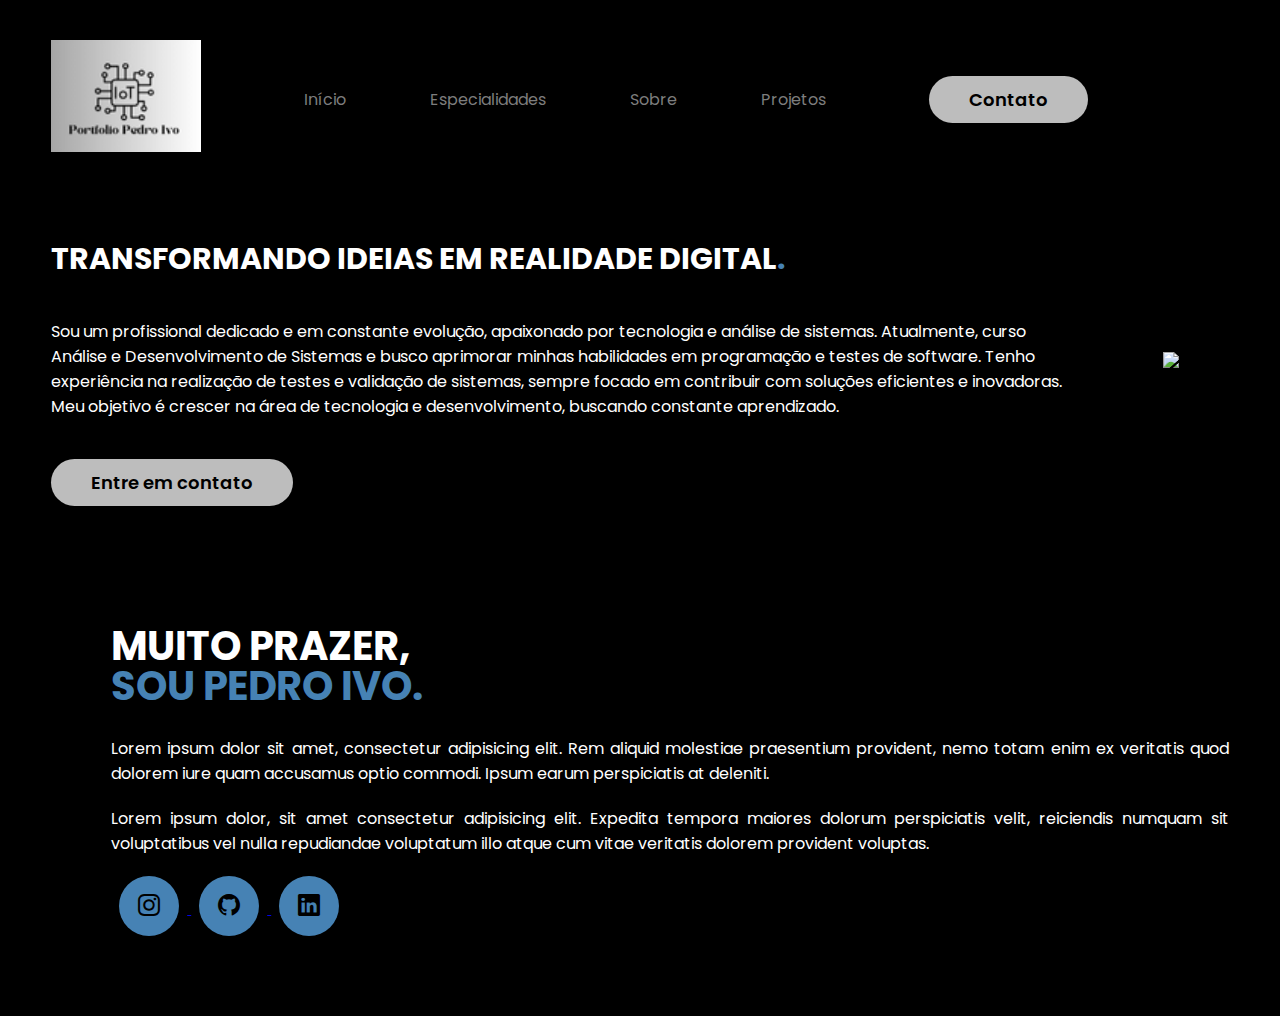
==== index.html @ edd61f8b "code" ====
<!DOCTYPE html>
<html lang="pt-br">

<head>
    <meta charset="UTF-8">
    <meta name="viewport" content="width=device-width, initial-scale=1.0">
    <!-- GOOGLE FONTS -->
    <link rel="preconnect" href="https://fonts.googleapis.com">
    <link rel="preconnect" href="https://fonts.gstatic.com" crossorigin>
    <link href="https://fonts.googleapis.com/css2?family=Poppins:wght@100;200;300;400;500;600;700;800;900&display=swap"
        rel="stylesheet">
    <!-- GOOGLE FONTS -->
    <!-- BOOTSTRAP ICONS -->
    <link rel="stylesheet" href="https://cdn.jsdelivr.net/npm/bootstrap-icons@1.11.3/font/bootstrap-icons.min.css">
    <!-- BOOTSTRAP ICONS -->
    <link rel="stylesheet" href="style.css">

    <title>Agência Ivo</title>
</head>

<body>

    <header>
        <div class="Interface">
            <div class="logo">
                <a href="#">
                    <img src="imagens/logo.png" width="150px" alt="Logo da Agência IVO">
                </a>
            </div><!-- logo -->

            <nav class="menu-desktop">
                <ul>
                    <li><a href="#">Início</a></li>
                    <li><a href="#">Especialidades</a></li>
                    <li><a href="#">Sobre</a></li>
                    <li><a href="#">Projetos</a></li>
                </ul>
            </nav>

            <div class="btn-contato">
                <a href="#">
                    <button>Contato</button>
                </a>
            </div><!-- btn-contato -->

            <div class="btn-abrir-menu" id="btn-menu">
                <i class="bi bi-list"></i>
            </div>

            <di class="overlay-menu" id="overlay-menu">
        </div>
        </div> <!-- Interface -->
    </header>

    <main>
        <section class="topo-do-site">
            <div class="interface">
                <div class="flex">
                    <div class="txt-topo-site">
                        <h1>TRANSFORMANDO IDEIAS EM REALIDADE DIGITAL<span>.</span></h1>
                        <p>Sou um profissional dedicado e em constante evolução, apaixonado por tecnologia e análise de
                            sistemas.
                            Atualmente, curso Análise e Desenvolvimento de Sistemas e busco aprimorar minhas habilidades
                            em programação e testes de software.
                            Tenho experiência na realização de testes e validação de sistemas, sempre focado em
                            contribuir com soluções eficientes e inovadoras.
                            Meu objetivo é crescer na área de tecnologia e desenvolvimento, buscando constante
                            aprendizado.</p>
                        <div class="btn-contato">
                            <a href="#">
                                <button>Entre em contato</button>
                            </a>
                        </div>
                    </div> <!-- txt-topo-site -->

                    <div class="img-topo-site">
                        <img src="Imagens/pessoa.png" alt="Imagem">
                    </div><!-- img-topo-site -->
                </div><!-- flex -->
            </div><!-- Interface -->
        </section><!-- topo do site -->
        
        <section class="sobre">
            <div class="interface">
                <div class="flex">
                    <div class="--img-sobre--">
                        <img src="Imagens/eu.png" alt="">

                    </div> <!--img-sobre-->

                    <div class="txt-sobre">
                        <h2>MUITO PRAZER, <span> SOU PEDRO IVO.</h2></span>
                        <p>Lorem ipsum dolor sit amet, consectetur adipisicing elit. Rem aliquid molestiae praesentium
                            provident,
                            nemo totam enim ex veritatis quod dolorem iure quam accusamus optio commodi.
                            Ipsum earum perspiciatis at deleniti.</p>
                        <p>Lorem ipsum dolor, sit amet consectetur adipisicing elit. Expedita tempora maiores dolorum
                            perspiciatis velit,
                            reiciendis numquam sit voluptatibus vel nulla repudiandae voluptatum
                            illo atque cum vitae veritatis dolorem provident voluptas.</p>
                        <div class="btn-social">
                            <a href="https://www.instagram.com/candia_pedroivo/profilecard/?igsh=eWxwOHFqendmeXdy"
                                target="_blank">
                                <button><i class="bi bi-instagram"></i></button>
                            </a>
                            <a href="https://github.com/ivokkkkk" target="_blank">
                                <button><i class="bi bi-github"></i></button>
                            </a>
                            <a href="https://www.linkedin.com/in/pedro-ivo-candia-duarte-891995275?utm_source=share&utm_campaign=share_via&utm_content=profile&utm_medium=ios_app"
                                target="_blank">
                                <button><i class="bi bi-linkedin"></i></button>
                            </a>
                        </div><!--btn-social-->
                    </div><!-- txt-sobre -->
                </div><!-- flex -->
            </div><!-- interface -->
        </section><!-- sobre -->

    </body>

    </html>
---- style.css ----
/* ESTILO GERAL */
* {
    margin: 0;
    padding: 0;
    box-sizing: border-box;
    font-family: "Poppins", serif;
}

body {
    background-color: #000;
    height: 100vh;

}

.Interface {
    max-width: 1280px;
    margin: 0 auto;
}

.flex {
    display: flex;
}

.btn-contato button {
    padding: 10px 40px;
    font-size: 18px;
    font-weight: 600;
    background-color: #bdbdbd;
    border: 0;
    border-radius: 30px;
    cursor: pointer;
    transition: .2s;
}

h2.titulo {
    color: white;
    font-size: 38px;
    text-align: center;

}

h2.titulo span {
    color: #4682B4;
}

button:hover,
form .btn-enviar input:hover {
    box-shadow: 0px 0px 8px #bdbdbd;
    transform: scale(1.05);
}

/* ESTILO DO CABECALHO */
header {
    padding: 40px 4%;
}

header>.Interface {
    display: flex;
    align-items: center;
    justify-content: space-between;
}

header a {
    color: #7d7d7d;
    text-decoration: none;
    display: inline-block;
    transition: .2s;
}

header nav.menu-desktop a:hover {
    color: #ffff;
    transform: scale(1.05);
}

header nav ul {
    list-style-type: none;
}

header nav.menu-desktop ul li {
    display: inline-block;
    padding: 0 40px;
}

/* ESTILO DO TOPO DO SITE */

section.topo-do-site {
    padding: 40px 4%;
}

section.topo-do-site .flex {
    align-items: center;
    justify-content: center;
    gap: 100px;
}

.topo-do-site h1 {
    color: #ffff;
    font-size: 30px;
    line-height: 40px;

}

.topo-do-site .txt-topo-site h1 span {
    color: #4682B4;
}

.topo-do-site .txt-topo-site p {
    color: #ffff;
    margin: 40px 0;
}

.topo-do-site .img-topo-site img {
    position: relative;
    animation: flutuar 2s ease-in-out infinite alternate;
}

@keyframes flutuar {
    0% {
        top: 0;
    }

    100% {
        top: 30px;
    }
}

/* ESTILO DO SOBRE*/
section.sobre {
    padding: 80px 4%;
}

section.sobre .flex {
    align-items: center;
    gap: 60px;
}

.sobre .txt-sobre {
    color: white;

}

.sobre .txt-sobre h2 {
    font-size: 40px;
    line-height: 40px;
    margin-bottom: 30px;
}

.sobre .txt-sobre h2 span {
    color: #4682B4;
    display: block;

}

.sobre .txt-sobre p {
    margin: 20px 0;
    text-align: justify;
}

.btn-social button {
    width: 60px;
    height: 60px;
    border-radius: 50%;
    border: 0;
    background-color: #4682B4;
    font-size: 22px;
    cursor: pointer;
    margin: 0 8px;
    transition: .2s;
}
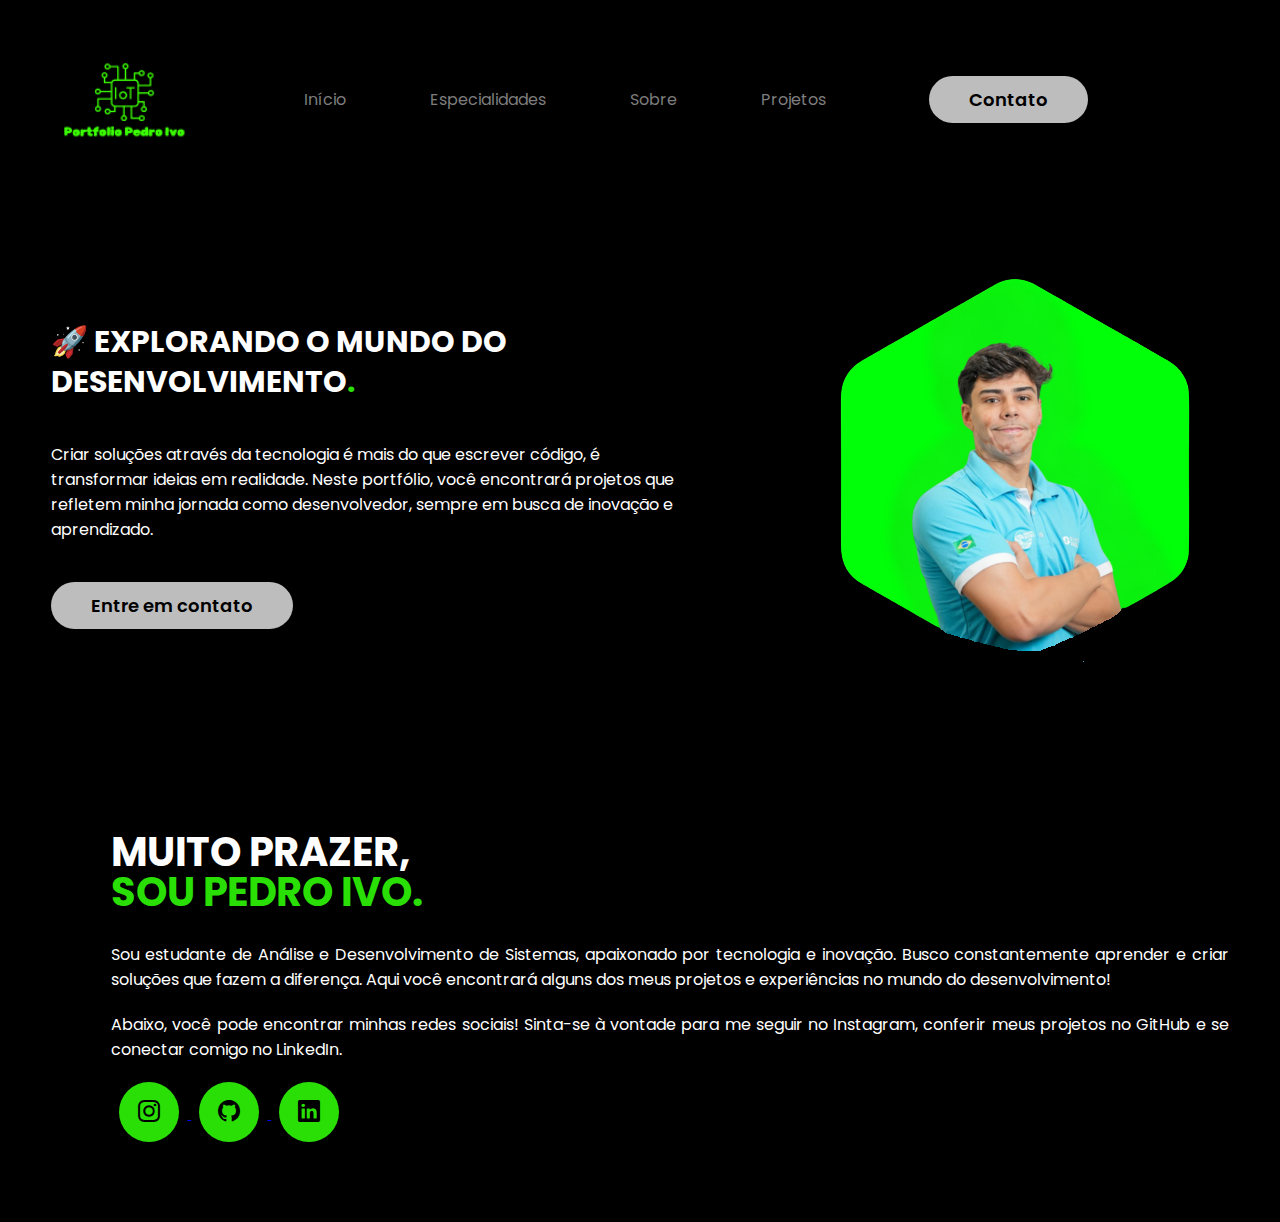
==== commit 530a33c9: "like" ====
--- a/index.html
+++ b/index.html
@@ -15,7 +15,7 @@
     <!-- BOOTSTRAP ICONS -->
     <link rel="stylesheet" href="style.css">
 
-    <title>Agência Ivo</title>
+    <title>Meu Portfolio</title>
 </head>
 
 <body>
@@ -24,7 +24,7 @@
         <div class="Interface">
             <div class="logo">
                 <a href="#">
-                    <img src="imagens/logo.png" width="150px" alt="Logo da Agência IVO">
+                    <img src="imagens/logo1.png" width="150px" alt="Logo da Agência IVO">
                 </a>
             </div><!-- logo -->
 
@@ -57,15 +57,10 @@
             <div class="interface">
                 <div class="flex">
                     <div class="txt-topo-site">
-                        <h1>TRANSFORMANDO IDEIAS EM REALIDADE DIGITAL<span>.</span></h1>
-                        <p>Sou um profissional dedicado e em constante evolução, apaixonado por tecnologia e análise de
-                            sistemas.
-                            Atualmente, curso Análise e Desenvolvimento de Sistemas e busco aprimorar minhas habilidades
-                            em programação e testes de software.
-                            Tenho experiência na realização de testes e validação de sistemas, sempre focado em
-                            contribuir com soluções eficientes e inovadoras.
-                            Meu objetivo é crescer na área de tecnologia e desenvolvimento, buscando constante
-                            aprendizado.</p>
+                        <h1>🚀 EXPLORANDO O MUNDO DO DESENVOLVIMENTO<span>.</span></h1>
+                        <p>Criar soluções através da tecnologia é mais do que escrever código, é transformar ideias em realidade. 
+                            Neste portfólio, você encontrará projetos que refletem minha jornada como desenvolvedor, 
+                            sempre em busca de inovação e aprendizado.</p>
                         <div class="btn-contato">
                             <a href="#">
                                 <button>Entre em contato</button>
@@ -74,7 +69,7 @@
                     </div> <!-- txt-topo-site -->
 
                     <div class="img-topo-site">
-                        <img src="Imagens/pessoa.png" alt="Imagem">
+                        <img src="imagens/foto_hexagono.png" alt="Imagem">
                     </div><!-- img-topo-site -->
                 </div><!-- flex -->
             </div><!-- Interface -->
@@ -90,14 +85,11 @@
 
                     <div class="txt-sobre">
                         <h2>MUITO PRAZER, <span> SOU PEDRO IVO.</h2></span>
-                        <p>Lorem ipsum dolor sit amet, consectetur adipisicing elit. Rem aliquid molestiae praesentium
-                            provident,
-                            nemo totam enim ex veritatis quod dolorem iure quam accusamus optio commodi.
-                            Ipsum earum perspiciatis at deleniti.</p>
-                        <p>Lorem ipsum dolor, sit amet consectetur adipisicing elit. Expedita tempora maiores dolorum
-                            perspiciatis velit,
-                            reiciendis numquam sit voluptatibus vel nulla repudiandae voluptatum
-                            illo atque cum vitae veritatis dolorem provident voluptas.</p>
+                        <p>Sou estudante de Análise e Desenvolvimento de Sistemas, apaixonado por tecnologia e inovação. 
+                            Busco constantemente aprender e criar soluções que fazem a diferença. 
+                            Aqui você encontrará alguns dos meus projetos e experiências no mundo do desenvolvimento!</p>
+                        <p>Abaixo, você pode encontrar minhas redes sociais! Sinta-se à vontade para me seguir no Instagram, 
+                            conferir meus projetos no GitHub e se conectar comigo no LinkedIn.</p>
                         <div class="btn-social">
                             <a href="https://www.instagram.com/candia_pedroivo/profilecard/?igsh=eWxwOHFqendmeXdy"
                                 target="_blank">
@@ -115,7 +107,6 @@
                 </div><!-- flex -->
             </div><!-- interface -->
         </section><!-- sobre -->
+</body>
 
-    </body>
-
-    </html>+</html>--- a/style.css
+++ b/style.css
@@ -1,5 +1,5 @@
 /* ESTILO GERAL */
-* {
+*{
     margin: 0;
     padding: 0;
     box-sizing: border-box;
@@ -40,7 +40,7 @@
 }
 
 h2.titulo span {
-    color: #4682B4;
+    color: #2adf06;
 }
 
 button:hover,
@@ -101,7 +101,7 @@
 }
 
 .topo-do-site .txt-topo-site h1 span {
-    color: #4682B4;
+    color: #2adf06;
 }
 
 .topo-do-site .txt-topo-site p {
@@ -146,7 +146,7 @@
 }
 
 .sobre .txt-sobre h2 span {
-    color: #4682B4;
+    color: #2adf06;
     display: block;
 
 }
@@ -161,9 +161,11 @@
     height: 60px;
     border-radius: 50%;
     border: 0;
-    background-color: #4682B4;
+    background-color: #2adf06;
     font-size: 22px;
     cursor: pointer;
     margin: 0 8px;
     transition: .2s;
-}+}
+
+
